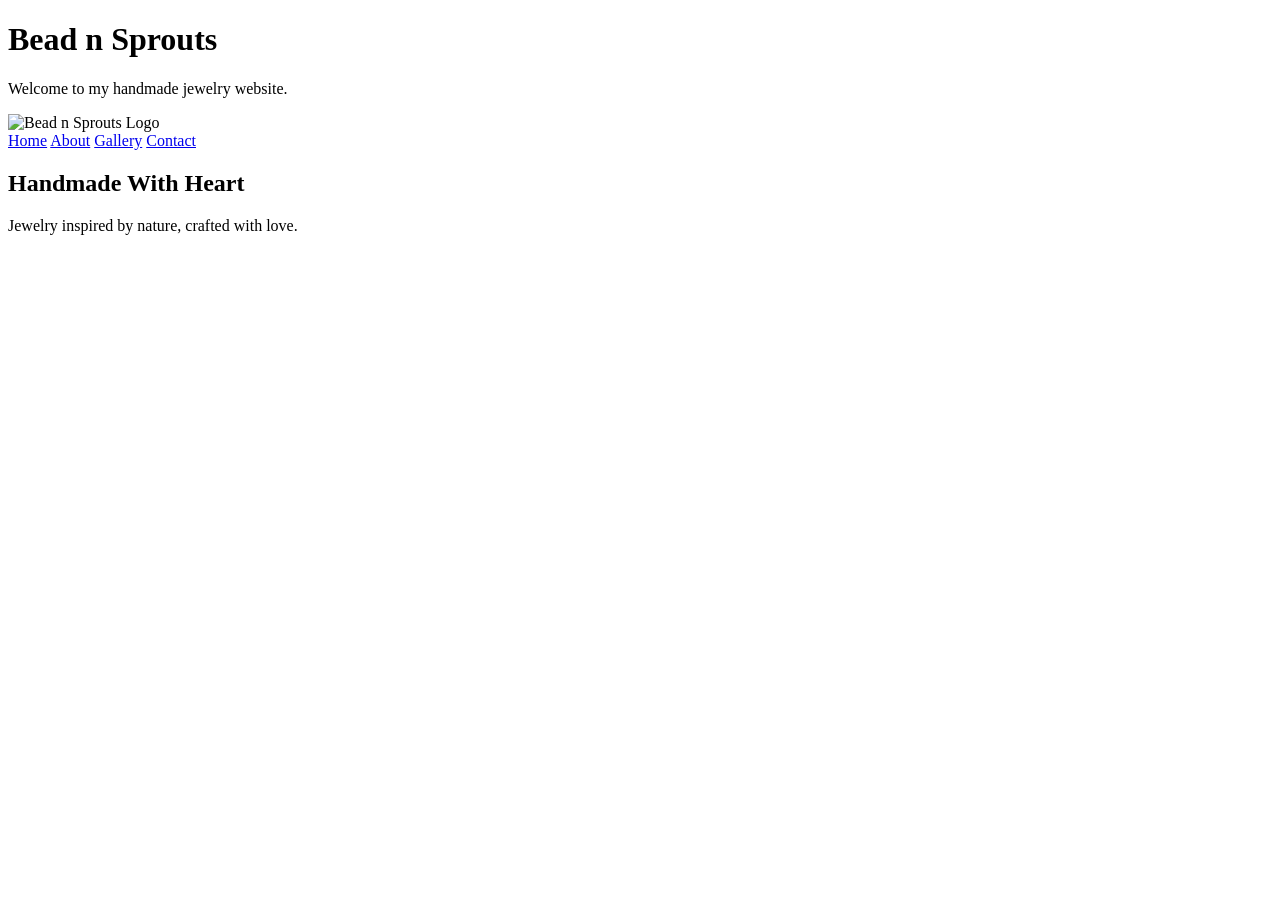
==== index.html @ e97a7814 "Update index.html" ====
<!DOCTYPE html>
<html>
<head>
    <title>Bead n Sprouts</title>
</head>
<body>
    <h1>Bead n Sprouts</h1>
    <p>Welcome to my handmade jewelry website.</p>
</body>
</html>
<!DOCTYPE html>
<html lang="en">
<head>
    <meta charset="UTF-8">
    <meta name="viewport" content="width=device-width, initial-scale=1.0">
    <title>Bead n Sprouts</title>
    <link rel="stylesheet" href="style.css">
</head>
<body>

    <header>
        <img src="images/logo.png" alt="Bead n Sprouts Logo" class="logo">
        <nav>
            <a href="index.html">Home</a>
            <a href="about.html">About</a>
            <a href="gallery.html">Gallery</a>
            <a href="contact.html">Contact</a>
        </nav>
    </header>

    <section class="hero">
        <h1>Handmade With Heart</h1>
        <p>Jewelry inspired by nature, crafted with love.</p>
    </section>

</body>
</html>
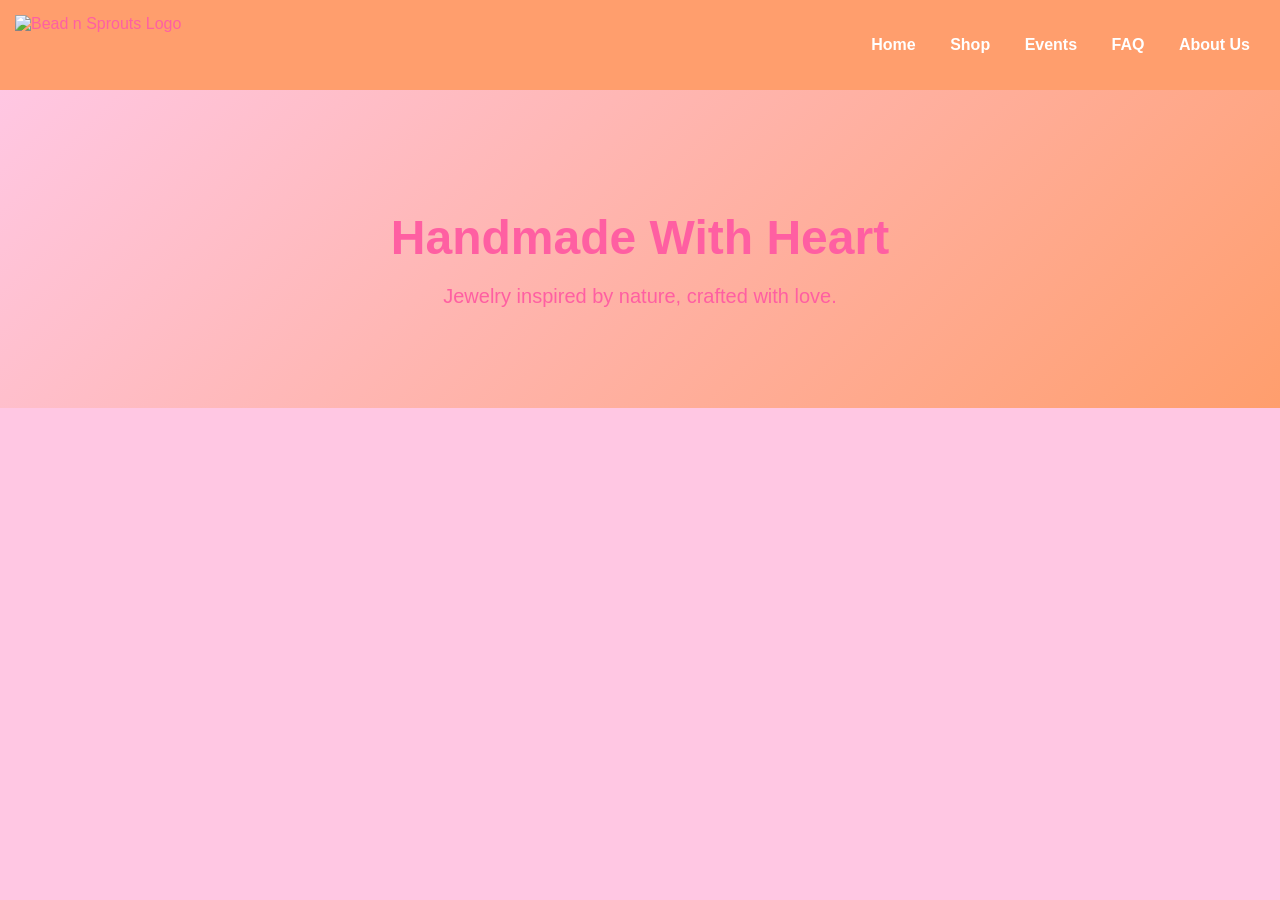
==== commit e8e03e27: "Update index.html" ====
--- a/index.html
+++ b/index.html
@@ -1,13 +1,3 @@
-<!DOCTYPE html>
-<html>
-<head>
-    <title>Bead n Sprouts</title>
-</head>
-<body>
-    <h1>Bead n Sprouts</h1>
-    <p>Welcome to my handmade jewelry website.</p>
-</body>
-</html>
 <!DOCTYPE html>
 <html lang="en">
 <head>
@@ -18,20 +8,21 @@
 </head>
 <body>
 
-    <header>
-        <img src="images/logo.png" alt="Bead n Sprouts Logo" class="logo">
-        <nav>
-            <a href="index.html">Home</a>
-            <a href="about.html">About</a>
-            <a href="gallery.html">Gallery</a>
-            <a href="contact.html">Contact</a>
-        </nav>
-    </header>
+<header>
+    <img src="images/logo.png" class="logo" alt="Bead n Sprouts Logo">
+    <nav>
+        <a href="index.html">Home</a>
+        <a href="shop.html">Shop</a>
+        <a href="events.html">Events</a>
+        <a href="faq.html">FAQ</a>
+        <a href="about.html">About Us</a>
+    </nav>
+</header>
 
-    <section class="hero">
-        <h1>Handmade With Heart</h1>
-        <p>Jewelry inspired by nature, crafted with love.</p>
-    </section>
+<section class="hero">
+    <h1>Handmade With Heart</h1>
+    <p>Jewelry inspired by nature, crafted with love.</p>
+</section>
 
 </body>
 </html>
--- a/style.css
+++ b/style.css
@@ -0,0 +1,41 @@
+body {
+    margin: 0;
+    font-family: Arial, sans-serif;
+    background: #FFC7E3;
+    color: #FF5FA2;
+}
+
+header {
+    background: #FF9E6D;
+    padding: 15px;
+    display: flex;
+    justify-content: space-between;
+    align-items: center;
+}
+
+.logo {
+    height: 60px;
+}
+
+nav a {
+    margin: 0 15px;
+    text-decoration: none;
+    color: white;
+    font-weight: bold;
+}
+
+.hero {
+    text-align: center;
+    padding: 80px 20px;
+    background: linear-gradient(135deg, #FFC7E3, #FF9E6D);
+    color: #FF5FA2;
+}
+
+.hero h1 {
+    font-size: 48px;
+    margin-bottom: 10px;
+}
+
+.hero p {
+    font-size: 20px;
+}
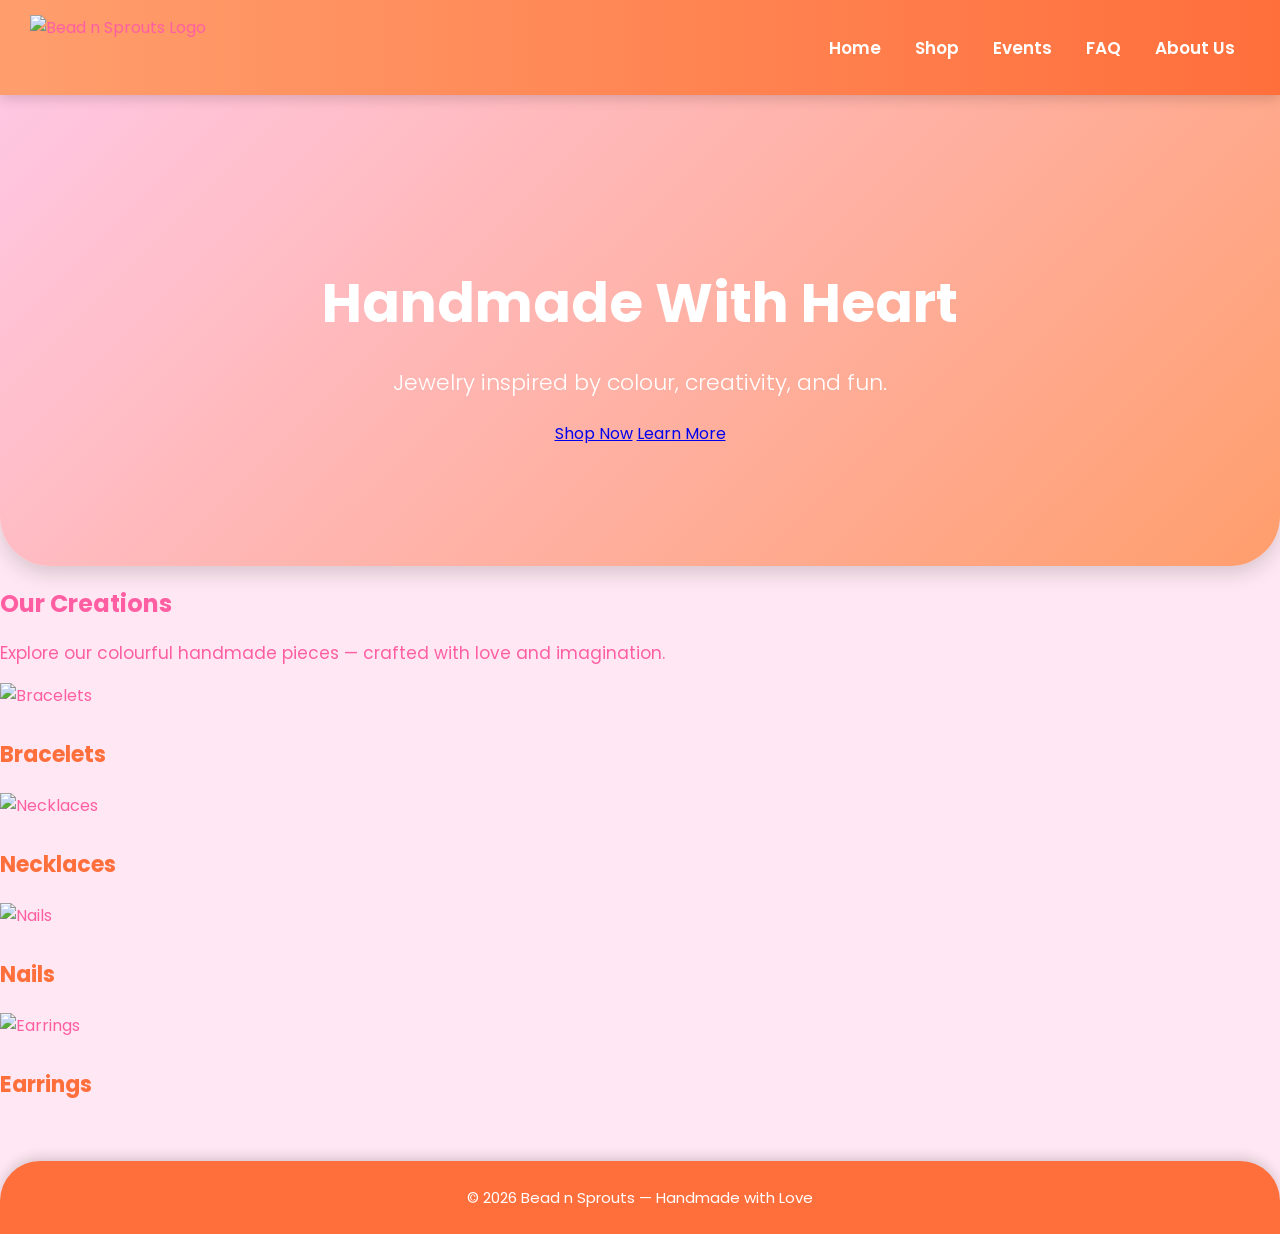
==== commit aa62babc: "Update index.html" ====
--- a/index.html
+++ b/index.html
@@ -21,8 +21,44 @@
 
 <section class="hero">
     <h1>Handmade With Heart</h1>
-    <p>Jewelry inspired by nature, crafted with love.</p>
+    <p>Jewelry inspired by colour, creativity, and fun.</p>
+
+    <div class="hero-buttons">
+        <a class="btn" href="shop.html">Shop Now</a>
+        <a class="btn-outline" href="about.html">Learn More</a>
+    </div>
 </section>
+
+<section class="intro">
+    <h2>Our Creations</h2>
+    <p>Explore our colourful handmade pieces — crafted with love and imagination.</p>
+
+    <div class="home-gallery">
+        <div class="gallery-item">
+            <img src="images/bracelets.jpg" alt="Bracelets">
+            <h3>Bracelets</h3>
+        </div>
+
+        <div class="gallery-item">
+            <img src="images/necklaces.jpg" alt="Necklaces">
+            <h3>Necklaces</h3>
+        </div>
+
+        <div class="gallery-item">
+            <img src="images/nails.jpg" alt="Nails">
+            <h3>Nails</h3>
+        </div>
+
+        <div class="gallery-item">
+            <img src="images/earrings.jpg" alt="Earrings">
+            <h3>Earrings</h3>
+        </div>
+    </div>
+</section>
+
+<footer>
+    © 2026 Bead n Sprouts — Handmade with Love
+</footer>
 
 </body>
 </html>
--- a/style.css
+++ b/style.css
@@ -1,41 +1,141 @@
+/* IMPORT CUTE FONT */
+@import url('https://fonts.googleapis.com/css2?family=Poppins:wght@300;400;600;700&display=swap');
+
+/* GLOBAL */
 body {
     margin: 0;
-    font-family: Arial, sans-serif;
-    background: #FFC7E3;
+    font-family: 'Poppins', sans-serif;
+    background: #FFE8F3;
     color: #FF5FA2;
 }
 
+/* HEADER */
 header {
-    background: #FF9E6D;
-    padding: 15px;
+    background: linear-gradient(90deg, #FF9E6D, #FF6F3C);
+    padding: 15px 30px;
     display: flex;
     justify-content: space-between;
     align-items: center;
+    box-shadow: 0 4px 12px rgba(0,0,0,0.15);
+    position: sticky;
+    top: 0;
+    z-index: 100;
 }
 
 .logo {
-    height: 60px;
+    height: 65px;
 }
 
+/* NAVIGATION */
 nav a {
     margin: 0 15px;
     text-decoration: none;
     color: white;
-    font-weight: bold;
+    font-weight: 600;
+    font-size: 17px;
+    transition: 0.25s ease;
 }
 
+nav a:hover {
+    opacity: 0.8;
+    text-shadow: 0 0 10px rgba(255,255,255,0.7);
+}
+
+/* HERO SECTION */
 .hero {
     text-align: center;
-    padding: 80px 20px;
+    padding: 120px 20px;
     background: linear-gradient(135deg, #FFC7E3, #FF9E6D);
-    color: #FF5FA2;
+    color: white;
+    border-bottom-left-radius: 50px;
+    border-bottom-right-radius: 50px;
+    box-shadow: 0 8px 20px rgba(0,0,0,0.15);
 }
 
 .hero h1 {
-    font-size: 48px;
+    font-size: 55px;
+    margin-bottom: 10px;
+    font-weight: 700;
+}
+
+.hero p {
+    font-size: 22px;
+    font-weight: 300;
+}
+
+/* PAGE LAYOUT */
+.page {
+    padding: 50px 25px;
+    max-width: 1000px;
+    margin: auto;
+}
+
+.page h1 {
+    color: #FF5FA2;
+    font-size: 40px;
+    margin-bottom: 25px;
+    text-align: center;
+}
+
+/* SHOP GRID */
+.shop-grid {
+    display: grid;
+    grid-template-columns: repeat(auto-fit, minmax(220px, 1fr));
+    gap: 30px;
+    margin-top: 40px;
+}
+
+.item {
+    background: white;
+    padding: 20px;
+    border-radius: 20px;
+    text-align: center;
+    box-shadow: 0 6px 15px rgba(0,0,0,0.1);
+    transition: 0.3s ease;
+}
+
+.item:hover {
+    transform: translateY(-8px);
+    box-shadow: 0 10px 20px rgba(0,0,0,0.15);
+}
+
+.item img {
+    width: 100%;
+    border-radius: 15px;
     margin-bottom: 10px;
 }
 
-.hero p {
-    font-size: 20px;
+/* EVENTS LIST */
+.events-list li {
+    background: white;
+    padding: 18px;
+    margin: 15px 0;
+    border-radius: 15px;
+    box-shadow: 0 4px 12px rgba(0,0,0,0.1);
+    list-style: none;
+    font-size: 18px;
 }
+
+/* FAQ */
+h3 {
+    color: #FF6F3C;
+    margin-top: 30px;
+    font-size: 22px;
+}
+
+p {
+    font-size: 17px;
+}
+
+/* FOOTER */
+footer {
+    margin-top: 60px;
+    background: #FF6F3C;
+    color: white;
+    text-align: center;
+    padding: 25px;
+    border-top-left-radius: 40px;
+    border-top-right-radius: 40px;
+    font-size: 15px;
+    box-shadow: 0 -4px 12px rgba(0,0,0,0.15);
+}
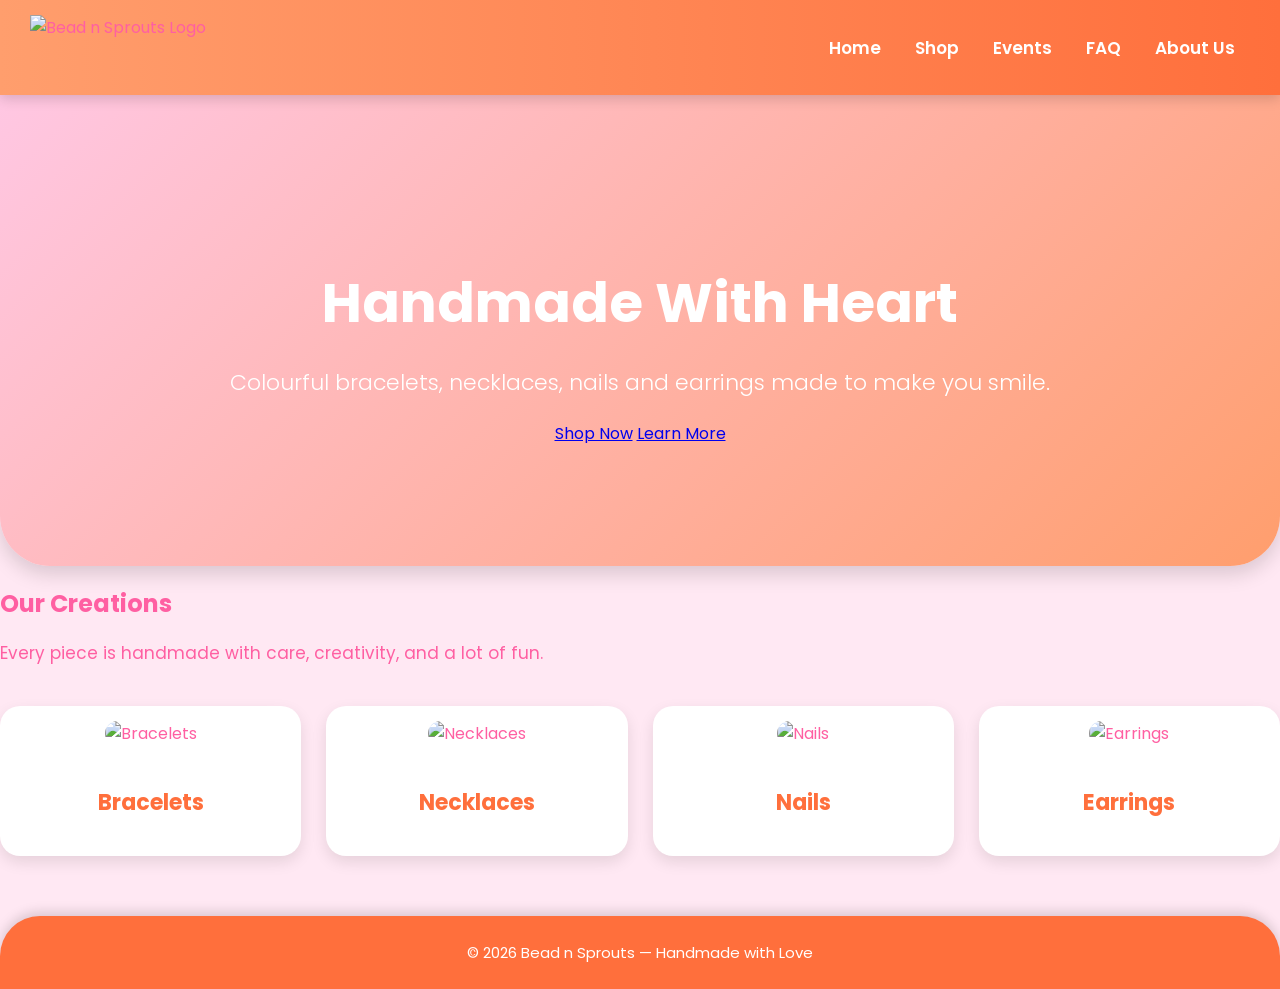
==== commit e493e7f6: "Update index.html" ====
--- a/index.html
+++ b/index.html
@@ -21,7 +21,7 @@
 
 <section class="hero">
     <h1>Handmade With Heart</h1>
-    <p>Jewelry inspired by colour, creativity, and fun.</p>
+    <p>Colourful bracelets, necklaces, nails and earrings made to make you smile.</p>
 
     <div class="hero-buttons">
         <a class="btn" href="shop.html">Shop Now</a>
@@ -31,24 +31,21 @@
 
 <section class="intro">
     <h2>Our Creations</h2>
-    <p>Explore our colourful handmade pieces — crafted with love and imagination.</p>
+    <p>Every piece is handmade with care, creativity, and a lot of fun.</p>
 
     <div class="home-gallery">
         <div class="gallery-item">
             <img src="images/bracelets.jpg" alt="Bracelets">
             <h3>Bracelets</h3>
         </div>
-
         <div class="gallery-item">
             <img src="images/necklaces.jpg" alt="Necklaces">
             <h3>Necklaces</h3>
         </div>
-
         <div class="gallery-item">
             <img src="images/nails.jpg" alt="Nails">
             <h3>Nails</h3>
         </div>
-
         <div class="gallery-item">
             <img src="images/earrings.jpg" alt="Earrings">
             <h3>Earrings</h3>
--- a/style.css
+++ b/style.css
@@ -139,3 +139,28 @@
     font-size: 15px;
     box-shadow: 0 -4px 12px rgba(0,0,0,0.15);
 }
+.home-gallery {
+    display: grid;
+    grid-template-columns: repeat(auto-fit, minmax(180px, 1fr));
+    gap: 25px;
+    margin-top: 40px;
+}
+
+.gallery-item {
+    background: white;
+    padding: 15px;
+    border-radius: 20px;
+    text-align: center;
+    box-shadow: 0 6px 15px rgba(0,0,0,0.1);
+    transition: 0.3s;
+}
+
+.gallery-item:hover {
+    transform: translateY(-6px);
+}
+
+.gallery-item img {
+    width: 100%;
+    border-radius: 15px;
+    margin-bottom: 10px;
+}
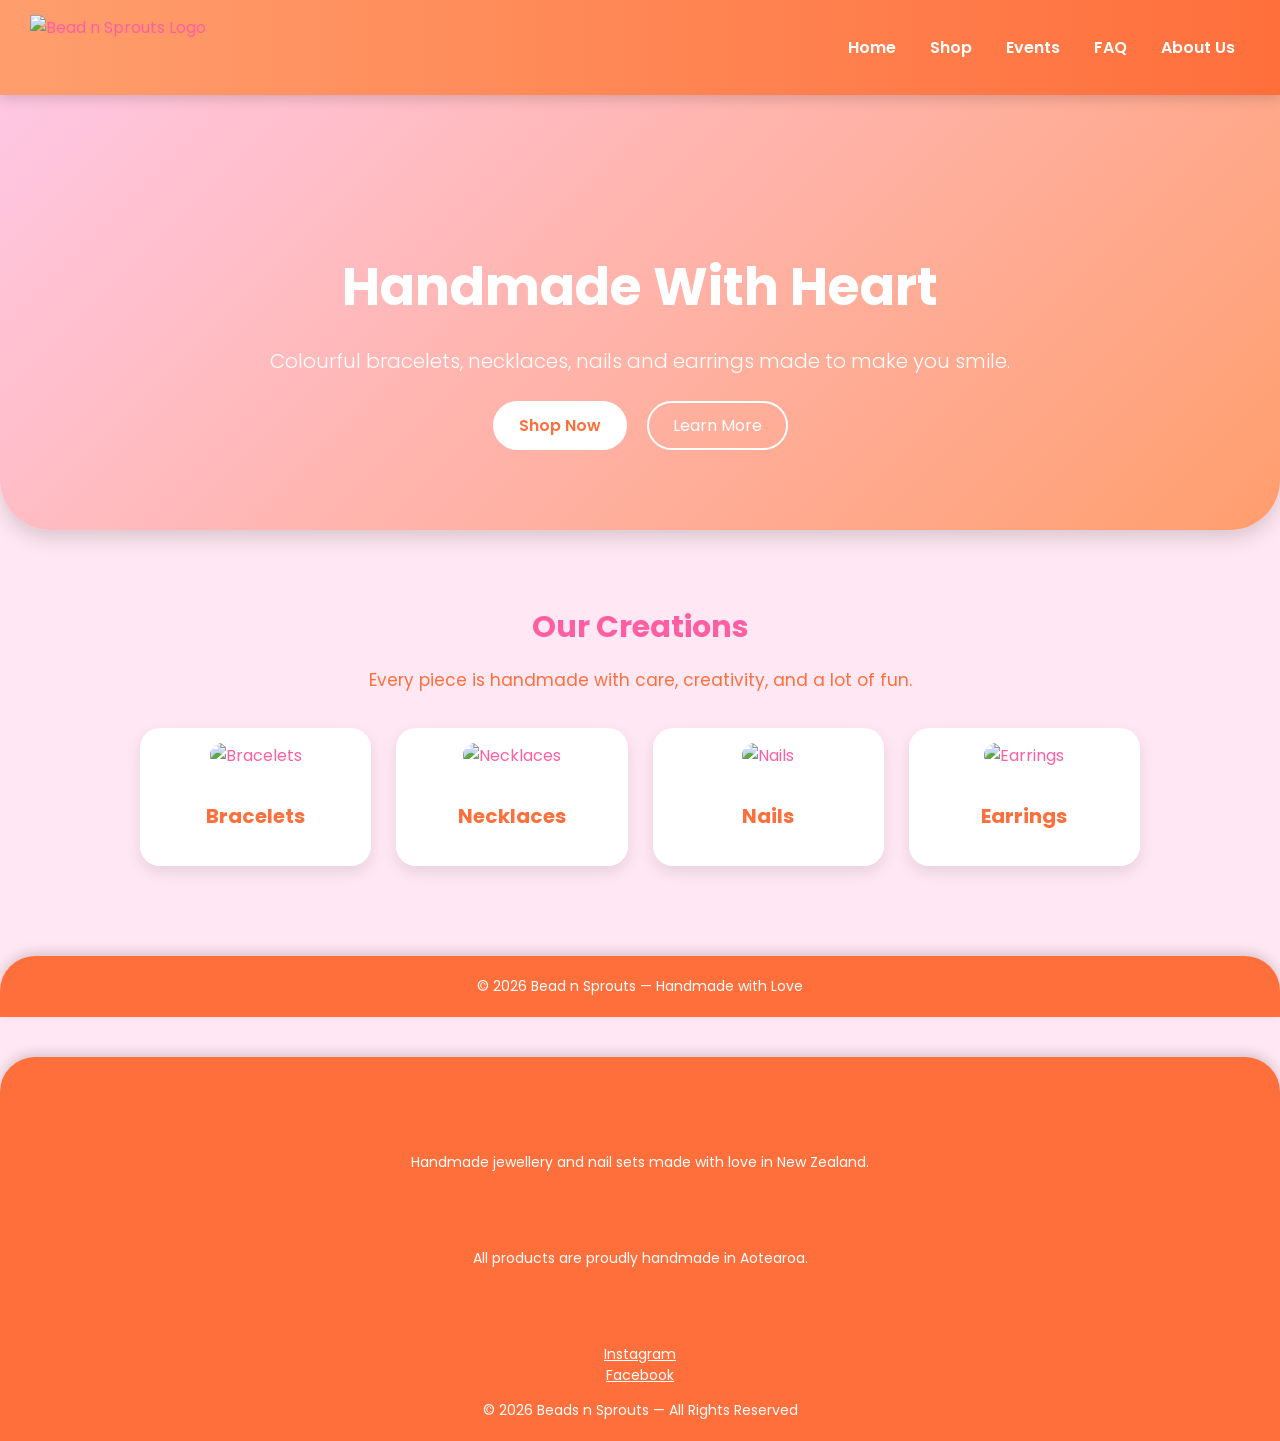
==== commit 829d6d5b: "Update index.html" ====
--- a/index.html
+++ b/index.html
@@ -59,3 +59,26 @@
 
 </body>
 </html>
+<footer class="footer">
+    <div class="footer-section">
+        <h3>Beads n Sprouts</h3>
+        <p>Handmade jewellery and nail sets made with love in New Zealand.</p>
+    </div>
+
+    <div class="footer-section">
+        <h3>Made in NZ</h3>
+        <p>All products are proudly handmade in Aotearoa.</p>
+    </div>
+
+    <div class="footer-section">
+        <h3>Follow Us</h3>
+        <p>
+            <a href="#" target="_blank">Instagram</a><br>
+            <a href="#" target="_blank">Facebook</a>
+        </p>
+    </div>
+
+    <div class="footer-bottom">
+        © 2026 Beads n Sprouts — All Rights Reserved
+    </div>
+</footer>
--- a/style.css
+++ b/style.css
@@ -1,4 +1,3 @@
-/* IMPORT CUTE FONT */
 @import url('https://fonts.googleapis.com/css2?family=Poppins:wght@300;400;600;700&display=swap');
 
 /* GLOBAL */
@@ -7,6 +6,10 @@
     font-family: 'Poppins', sans-serif;
     background: #FFE8F3;
     color: #FF5FA2;
+}
+
+a {
+    color: inherit;
 }
 
 /* HEADER */
@@ -32,19 +35,19 @@
     text-decoration: none;
     color: white;
     font-weight: 600;
-    font-size: 17px;
+    font-size: 16px;
     transition: 0.25s ease;
 }
 
 nav a:hover {
-    opacity: 0.8;
+    opacity: 0.85;
     text-shadow: 0 0 10px rgba(255,255,255,0.7);
 }
 
-/* HERO SECTION */
+/* HERO */
 .hero {
     text-align: center;
-    padding: 120px 20px;
+    padding: 110px 20px 80px;
     background: linear-gradient(135deg, #FFC7E3, #FF9E6D);
     color: white;
     border-bottom-left-radius: 50px;
@@ -53,97 +56,96 @@
 }
 
 .hero h1 {
-    font-size: 55px;
+    font-size: 52px;
     margin-bottom: 10px;
     font-weight: 700;
 }
 
 .hero p {
-    font-size: 22px;
+    font-size: 20px;
     font-weight: 300;
+}
+
+/* HERO BUTTONS */
+.hero-buttons {
+    margin-top: 25px;
+}
+
+.btn {
+    background: white;
+    color: #FF6F3C;
+    padding: 12px 26px;
+    border-radius: 30px;
+    font-weight: 600;
+    text-decoration: none;
+    margin: 0 8px;
+    display: inline-block;
+    transition: 0.3s;
+}
+
+.btn:hover {
+    background: #FFE8F3;
+}
+
+.btn-outline {
+    border: 2px solid white;
+    color: white;
+    padding: 10px 24px;
+    border-radius: 30px;
+    text-decoration: none;
+    margin: 0 8px;
+    display: inline-block;
+    transition: 0.3s;
+}
+
+.btn-outline:hover {
+    background: white;
+    color: #FF6F3C;
 }
 
 /* PAGE LAYOUT */
 .page {
-    padding: 50px 25px;
+    padding: 50px 20px 60px;
     max-width: 1000px;
     margin: auto;
 }
 
 .page h1 {
     color: #FF5FA2;
-    font-size: 40px;
-    margin-bottom: 25px;
-    text-align: center;
-}
-
-/* SHOP GRID */
-.shop-grid {
-    display: grid;
-    grid-template-columns: repeat(auto-fit, minmax(220px, 1fr));
-    gap: 30px;
-    margin-top: 40px;
-}
-
-.item {
-    background: white;
-    padding: 20px;
-    border-radius: 20px;
-    text-align: center;
-    box-shadow: 0 6px 15px rgba(0,0,0,0.1);
-    transition: 0.3s ease;
-}
-
-.item:hover {
-    transform: translateY(-8px);
-    box-shadow: 0 10px 20px rgba(0,0,0,0.15);
-}
-
-.item img {
-    width: 100%;
-    border-radius: 15px;
+    font-size: 36px;
+    margin-bottom: 20px;
+    text-align: center;
+}
+
+.page p {
+    font-size: 16px;
+    line-height: 1.6;
+}
+
+/* HOME INTRO + GALLERY */
+.intro {
+    text-align: center;
+    padding: 50px 20px;
+    max-width: 1000px;
+    margin: auto;
+}
+
+.intro h2 {
+    font-size: 30px;
+    color: #FF5FA2;
     margin-bottom: 10px;
 }
 
-/* EVENTS LIST */
-.events-list li {
-    background: white;
-    padding: 18px;
-    margin: 15px 0;
-    border-radius: 15px;
-    box-shadow: 0 4px 12px rgba(0,0,0,0.1);
-    list-style: none;
-    font-size: 18px;
-}
-
-/* FAQ */
-h3 {
-    color: #FF6F3C;
-    margin-top: 30px;
-    font-size: 22px;
-}
-
-p {
+.intro p {
     font-size: 17px;
-}
-
-/* FOOTER */
-footer {
-    margin-top: 60px;
-    background: #FF6F3C;
-    color: white;
-    text-align: center;
-    padding: 25px;
-    border-top-left-radius: 40px;
-    border-top-right-radius: 40px;
-    font-size: 15px;
-    box-shadow: 0 -4px 12px rgba(0,0,0,0.15);
-}
+    color: #FF6F3C;
+}
+
 .home-gallery {
     display: grid;
     grid-template-columns: repeat(auto-fit, minmax(180px, 1fr));
     gap: 25px;
-    margin-top: 40px;
+    margin-top: 35px;
 }
 
 .gallery-item {
@@ -162,5 +164,111 @@
 .gallery-item img {
     width: 100%;
     border-radius: 15px;
+    margin-bottom: 8px;
+}
+
+/* SHOP GRID */
+.shop-grid {
+    display: grid;
+    grid-template-columns: repeat(auto-fit, minmax(200px, 1fr));
+    gap: 25px;
+    margin-top: 30px;
+}
+
+.item {
+    background: white;
+    padding: 18px;
+    border-radius: 18px;
+    text-align: center;
+    box-shadow: 0 5px 14px rgba(0,0,0,0.1);
+    transition: 0.3s;
+}
+
+.item:hover {
+    transform: translateY(-6px);
+    box-shadow: 0 9px 18px rgba(0,0,0,0.15);
+}
+
+.item img {
+    width: 100%;
+    border-radius: 14px;
     margin-bottom: 10px;
 }
+
+.item h3 {
+    margin: 8px 0 4px;
+    color: #FF5FA2;
+}
+
+.item p {
+    font-weight: 600;
+    color: #FF6F3C;
+}
+
+/* EVENTS */
+.events-empty {
+    text-align: center;
+    margin-top: 30px;
+    background: white;
+    padding: 20px;
+    border-radius: 18px;
+    box-shadow: 0 5px 14px rgba(0,0,0,0.08);
+}
+
+/* FAQ */
+h3 {
+    color: #FF6F3C;
+    margin-top: 25px;
+    font-size: 20px;
+}
+
+/* FOOTER */
+footer {
+    margin-top: 40px;
+    background: #FF6F3C;
+    color: white;
+    text-align: center;
+    padding: 20px;
+    border-top-left-radius: 35px;
+    border-top-right-radius: 35px;
+    font-size: 14px;
+    box-shadow: 0 -4px 12px rgba(0,0,0,0.15);
+}
+/* SHOP PAGE DIFFERENT STYLE */
+.shop-page {
+    background: #FFF;
+    padding-top: 40px;
+    padding-bottom: 60px;
+    border-radius: 30px;
+}
+
+.shop-page h1 {
+    color: #FF5FA2;
+    margin-bottom: 30px;
+}
+
+.price {
+    font-size: 18px;
+    font-weight: 700;
+    color: #FF6F3C;
+}
+/* MAKE SHOP PAGE LOOK DIFFERENT */
+.shop-page {
+    background: #FFFFFF !important;
+    padding: 40px 20px 80px;
+    max-width: 1100px;
+    margin: auto;
+    border-radius: 0 !important;
+    box-shadow: none !important;
+}
+
+.shop-page h1 {
+    color: #FF5FA2;
+    text-align: center;
+    margin-bottom: 40px;
+}
+
+/* Remove pink background from shop */
+body.shop-body {
+    background: #FFFFFF !important;
+}
